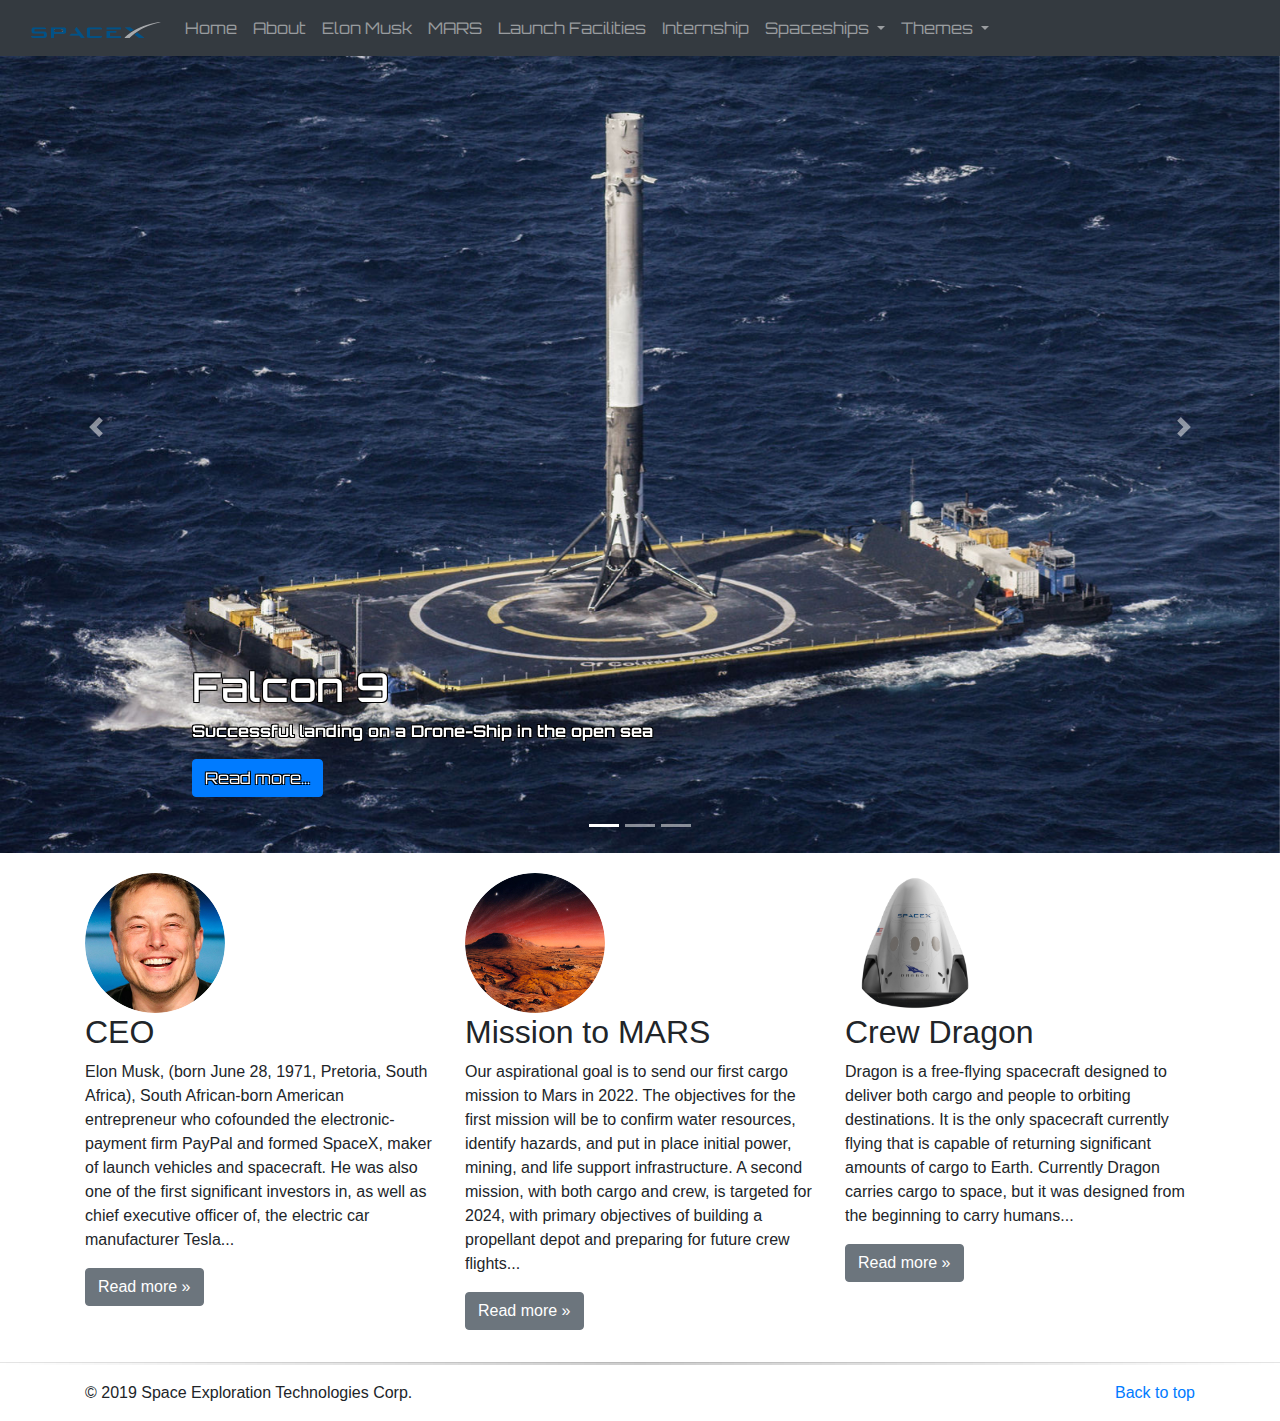
==== index.html @ 4504854e "uploading" ====
<!DOCTYPE html>
<html lang="en">
<head>
	<title>Home</title>
	<meta charset="utf-8">
    <meta name="viewport" content="width=device-width, initial-scale=1, shrink-to-fit=no">
    <link rel="icon" href="img/pageLogo.png">

    <!-- Bootstrap CSS -->
    <link rel="stylesheet" href="https://stackpath.bootstrapcdn.com/bootstrap/4.3.1/css/bootstrap.min.css" integrity="sha384-ggOyR0iXCbMQv3Xipma34MD+dH/1fQ784/j6cY/iJTQUOhcWr7x9JvoRxT2MZw1T" crossorigin="anonymous">
    <!-- Fonts -->
    <link href="https://fonts.googleapis.com/css?family=Orbitron&display=swap" rel="stylesheet">
    <!-- My CSS -->
    <link rel="stylesheet"  type="text/css" href="style.css">
</head>
<body>

	<header>
	<nav class="navbar navbar-expand-lg fixed-top bg-dark navbar-dark">
	  <!-- Brand -->
	  <div class="container-fluid">
	  <a class="navbar-brand" href="index.html"><img src="img/spaceXlogo.png" width="130px"></a>
	  <button class="navbar-toggler" type="button" data-toggle="collapse" data-target="#navbarSupportedContent">
	  	<span class="navbar-toggler-icon"></span>
	  </button>
	  <!-- Links -->
	  <div class="collapse navbar-collapse" id="navbarSupportedContent">
		  <ul class="navbar-nav mr-auto">
		    <li class="nav-item">
		      <a class="nav-link" href="index.html">Home</a>
		    </li>
		    <li class="nav-item">
		      <a class="nav-link" href="about.html">About</a>
		    </li>
		    <li class="nav-item">
		      <a class="nav-link" href="elon.html">Elon Musk</a>
		    </li>
		    <li class="nav-item">
		      <a class="nav-link" href="mars.html">MARS</a>
		    </li>
		    <li class="nav-item">
		      <a class="nav-link" href="launch-facilities.html">Launch Facilities</a>
		    </li>
		   	<li class="nav-item">
		      <a class="nav-link" href="internship.html">Internship</a>
		    </li>
		    <li class="nav-item dropdown">
		        <a class="nav-link dropdown-toggle" href="#" id="navbarDropdown" role="button" data-toggle="dropdown" aria-haspopup="true" aria-expanded="false">
		          Spaceships
		        </a>
		        <div class="dropdown-menu" aria-labelledby="navbarDropdown">
		          <a class="dropdown-item" href="falcon9.html">Falcon 9</a>
		          <a class="dropdown-item" href="falcon-heavy.html">Falcon Heavy</a>
		          <a class="dropdown-item" href="bfr.html">BFR</a>
		          <a class="dropdown-item" href="dragon.html">Crew Dragon</a>
		        </div>
		    </li>
		    <li class="nav-item dropdown">
		        <a class="nav-link dropdown-toggle" href="#" id="navbarDropdown" role="button" data-toggle="dropdown" aria-haspopup="true" aria-expanded="false">
		          Themes
		        </a>
		        <div class="dropdown-menu" aria-labelledby="navbarDropdown">
		          <a href="#" data-theme="default" class="theme-link">default</a><br>
		          <a href="#" data-theme="cerulean" class="theme-link">cerulean</a><br>
		          <a href="#" data-theme="darkly" class="theme-link">darkly</a><br>
		          <a href="#" data-theme="lumen" class="theme-link">lumen</a><br>
		          <a href="#" data-theme="solar" class="theme-link">solar</a>
		        </div>
		    </li>
		  </ul>
		</div>
	</div>
	</nav>
	</header>

  <main role="main">

  <div id="myCarousel" class="carousel slide" data-ride="carousel">
    <ol class="carousel-indicators">
      <li data-target="#myCarousel" data-slide-to="0" class="active"></li>
      <li data-target="#myCarousel" data-slide-to="1"></li>
      <li data-target="#myCarousel" data-slide-to="2"></li>
    </ol>
    <div class="carousel-inner">
      <div class="carousel-item active">
      	<img class="d-block w-100" src="img/slide1.jpg" alt="First slide">
        <div class="container">
          <div class="carousel-caption text-left">
            <h1>Falcon 9</h1>
            <p>Successful landing on a Drone-Ship in the open sea</p>
            <p><a class="btn btn-md btn-primary" href="falcon9.html" role="button">Read more...</a></p>
          </div>
        </div>
      </div>
      <div class="carousel-item">
         <img class="d-block w-100" src="img/slide2.jpg" alt="Second slide">
        <div class="container">
          <div class="carousel-caption text-right">
            <h1>Falcon Heavy</h1>
            <p>Launch of the Falcon Heavy Rocket</p>
            <p><a class="btn btn-md btn-primary" href="falcon-heavy.html" role="button">Read more...</a></p>
          </div>
        </div>
      </div>
      <div class="carousel-item">
        <img class="d-block w-100" src="img/slide3.jpg" alt="Third slide">
        <div class="container">
          <div class="carousel-caption text-left">
            <h1>BFR</h1>
            <p>Mars-Colonizing Rocket</p>
            <p><a class="btn btn-md btn-primary" href="bfr.html" role="button">Read more...</a></p>
          </div>
        </div>
      </div>
    </div>
    <a class="carousel-control-prev" href="#myCarousel" role="button" data-slide="prev">
      <span class="carousel-control-prev-icon" aria-hidden="true"></span>
      <span class="sr-only">Previous</span>
    </a>
    <a class="carousel-control-next" href="#myCarousel" role="button" data-slide="next">
      <span class="carousel-control-next-icon" aria-hidden="true"></span>
      <span class="sr-only">Next</span>
    </a>
  </div>


  <!-- Marketing messaging and featurettes
  ================================================== -->
  <!-- Wrap the rest of the page in another container to center all the content. -->

  <div class="container marketing">

    <!-- Three columns of text below the carousel -->
    <div class="row">
      <div class="col-lg-4">
        <img src="img/elon.png" class="bd-placeholder-img rounded-circle" width="140" height="140" aria-label="Elon Musk"><title>Elon Musk</title>
        <h2>CEO</h2>
        <p>Elon Musk, (born June 28, 1971, Pretoria, South Africa), South African-born American entrepreneur who cofounded the electronic-payment firm PayPal and formed SpaceX, maker of launch vehicles and spacecraft. He was also one of the first significant investors in, as well as chief executive officer of, the electric car manufacturer Tesla...</p>
        <p><a class="btn btn-secondary" href="elon.html" role="button">Read more &raquo;</a></p>
      </div><!-- /.col-lg-4 -->
      <div class="col-lg-4">
        <img src="img/mars.png" class="bd-placeholder-img rounded-circle" width="140" height="140" aria-label="Mission to MARS"><title>Mission to MARS</title>
        <h2>Mission to MARS</h2>
        <p>Our aspirational goal is to send our first cargo mission to Mars in 2022. The objectives for the first mission will be to confirm water resources, identify hazards, and put in place initial power, mining, and life support infrastructure. A second mission, with both cargo and crew, is targeted for 2024, with primary objectives of building a propellant depot and preparing for future crew flights...</p>
        <p><a class="btn btn-secondary" href="mars.html" role="button">Read more &raquo;</a></p>
      </div><!-- /.col-lg-4 -->
      <div class="col-lg-4">
       <img src="img/dragon.png" class="bd-placeholder-img rounded-circle" width="140" height="140" aria-label="Crew Dragon"><title>Crew Dragon</title>
        <h2>Crew Dragon</h2>
        <p>Dragon is a free-flying spacecraft designed to deliver both cargo and people to orbiting destinations. It is the only spacecraft currently flying that is capable of returning significant amounts of cargo to Earth. Currently Dragon carries cargo to space, but it was designed from the beginning to carry humans...</p>
        <p><a class="btn btn-secondary" href="dragon.html" role="button">Read more &raquo;</a></p>
      </div><!-- /.col-lg-4 -->
    </div><!-- /.row -->


   </div><!-- /.container -->
   <hr>
  	<!-- FOOTER -->
            <footer class="container">
            <p class="float-right"><a href="#myCarousel">Back to top</a></p>
            <p>&copy; 2019 Space Exploration Technologies Corp.</p>
            </footer>

	<script src="https://code.jquery.com/jquery-3.3.1.slim.min.js" integrity="sha384-q8i/X+965DzO0rT7abK41JStQIAqVgRVzpbzo5smXKp4YfRvH+8abtTE1Pi6jizo" crossorigin="anonymous"></script>
	<script src="https://cdnjs.cloudflare.com/ajax/libs/popper.js/1.14.7/umd/popper.min.js" integrity="sha384-UO2eT0CpHqdSJQ6hJty5KVphtPhzWj9WO1clHTMGa3JDZwrnQq4sF86dIHNDz0W1" crossorigin="anonymous"></script>
	<script src="https://stackpath.bootstrapcdn.com/bootstrap/4.3.1/js/bootstrap.min.js" integrity="sha384-JjSmVgyd0p3pXB1rRibZUAYoIIy6OrQ6VrjIEaFf/nJGzIxFDsf4x0xIM+B07jRM" crossorigin="anonymous"></script>
	<!-- Changing theme-->
        
            
    <script>
        var themes = {
            "default": "https://stackpath.bootstrapcdn.com/bootstrap/4.3.1/css/bootstrap.min.css",
            "cerulean" : "https://bootswatch.com/4/cerulean/bootstrap.min.css",
            "darkly" : "https://bootswatch.com/4/darkly/bootstrap.min.css",
            "lumen" : "https://bootswatch.com/4/lumen/bootstrap.min.css",
            "solar" : "https://bootswatch.com/4/solar/bootstrap.min.css"
        }
        $(function(){
            var themesheet = $('<link href="'+themes['default']+'" rel="stylesheet" />');
            themesheet.appendTo('head');
            $('.theme-link').click(function(){
                var themeurl = themes[$(this).attr('data-theme')];
                themesheet.attr('href',themeurl);
            });
        });
    </script>
</body>
</html>
---- style.css ----
html{
	scroll-behavior: smooth;
}

.carousel-item{
	max-height: 100vh;
	background: no-repeat center center scroll;
	-webkit-background-size:cover;
	background-size: cover;
}

.carousel-caption{
	font-family: 'Orbitron', sans-serif;
	font-weight: bold;
	text-shadow: -1px -1px 0 #000, 1px -1px 0 #000, -1px 1px 0 #000, 1px 1px 0 #000;
}

.nav-item{
	font-family: 'Orbitron', sans-serif;
}

.marketing{
	margin-top: 20px;
}

.nav-item-theme{
	padding: 10px;
}

.theme-link{
	padding-left: 5px;
}

.card-img-top{
    padding: 25px;
    border-bottom: 2px solid;
    border-radius: 25px;
    border-color: lightgrey;
}

a:link{
    text-decoration: none;
}
a:hover{
    text-decoration: none;
}

hr{
    border: 0;
    background-image: linear-gradient(to right, rgba(0, 0, 0, 0), rgba(0, 0, 0, 0.20), rgba(0, 0, 0, 0));
    padding: 1px;
}

.center {
  display: block;
  margin-left: auto;
  margin-right: auto;
  max-width: 100%;
  height: auto;
  border-radius: 10px;
}

/* counter stats */
@import url(https://fonts.googleapis.com/css?family=Lato:400,700|Montserrat:400,700);
@import url(https://maxcdn.bootstrapcdn.com/font-awesome/4.6.3/css/font-awesome.min.css);

/*/ start count stats /*/

section#counter-stats {
	display: flex;
	justify-content: center;
}

.stats {
  text-align: center;
  font-size: 35px;
  font-weight: 700;
  font-family: 'Orbitron', sans-serif;
  padding: 20px 0px;
}

/*/ end count stats /*/

#video{
	position: relative;
}

.container video {
    position:relative;
    z-index:0;
}

.overlay {
	position:absolute;
	color: white;
	font-family: 'Orbitron', sans-serif;
    margin-top: 200px;
    margin-left: 50px;
    top:0;
    left:0;
    z-index:1;
}

.overlay h4, h3{
	font-size: 17px;
}

.overlay h3{
	margin-bottom: 20px;
}

@media only screen and (max-width: 1200px) {
	.overlay h4{
		font-size: 17px;
	}
	.overlay h3{
		font-size: 18px;
	}
	.overlay{
		margin-top: 150px;
	}
}

@media only screen and (max-width: 1000px) {
	.overlay h4{
		font-size: 14px;
	}
	.overlay h3{
		font-size: 15px;
		margin-bottom: 10px;
	}
	.overlay{
		margin-top: 150px;
	}
}

@media only screen and (max-width: 900px) {
	.overlay h4{
		font-size: 13px;
	}
	.overlay h3{
		font-size: 13px;
		margin-bottom: 0px;
	}
	.overlay{
		margin-top: 150px;
	}
}

@media only screen and (max-width: 768px) {
	.overlay h4{
		font-size: 12px;
	}
	.overlay h3{
		font-size: 12px;
		margin-bottom: -5px;
	}
	.overlay{
		margin-top: 165px;
	}
}
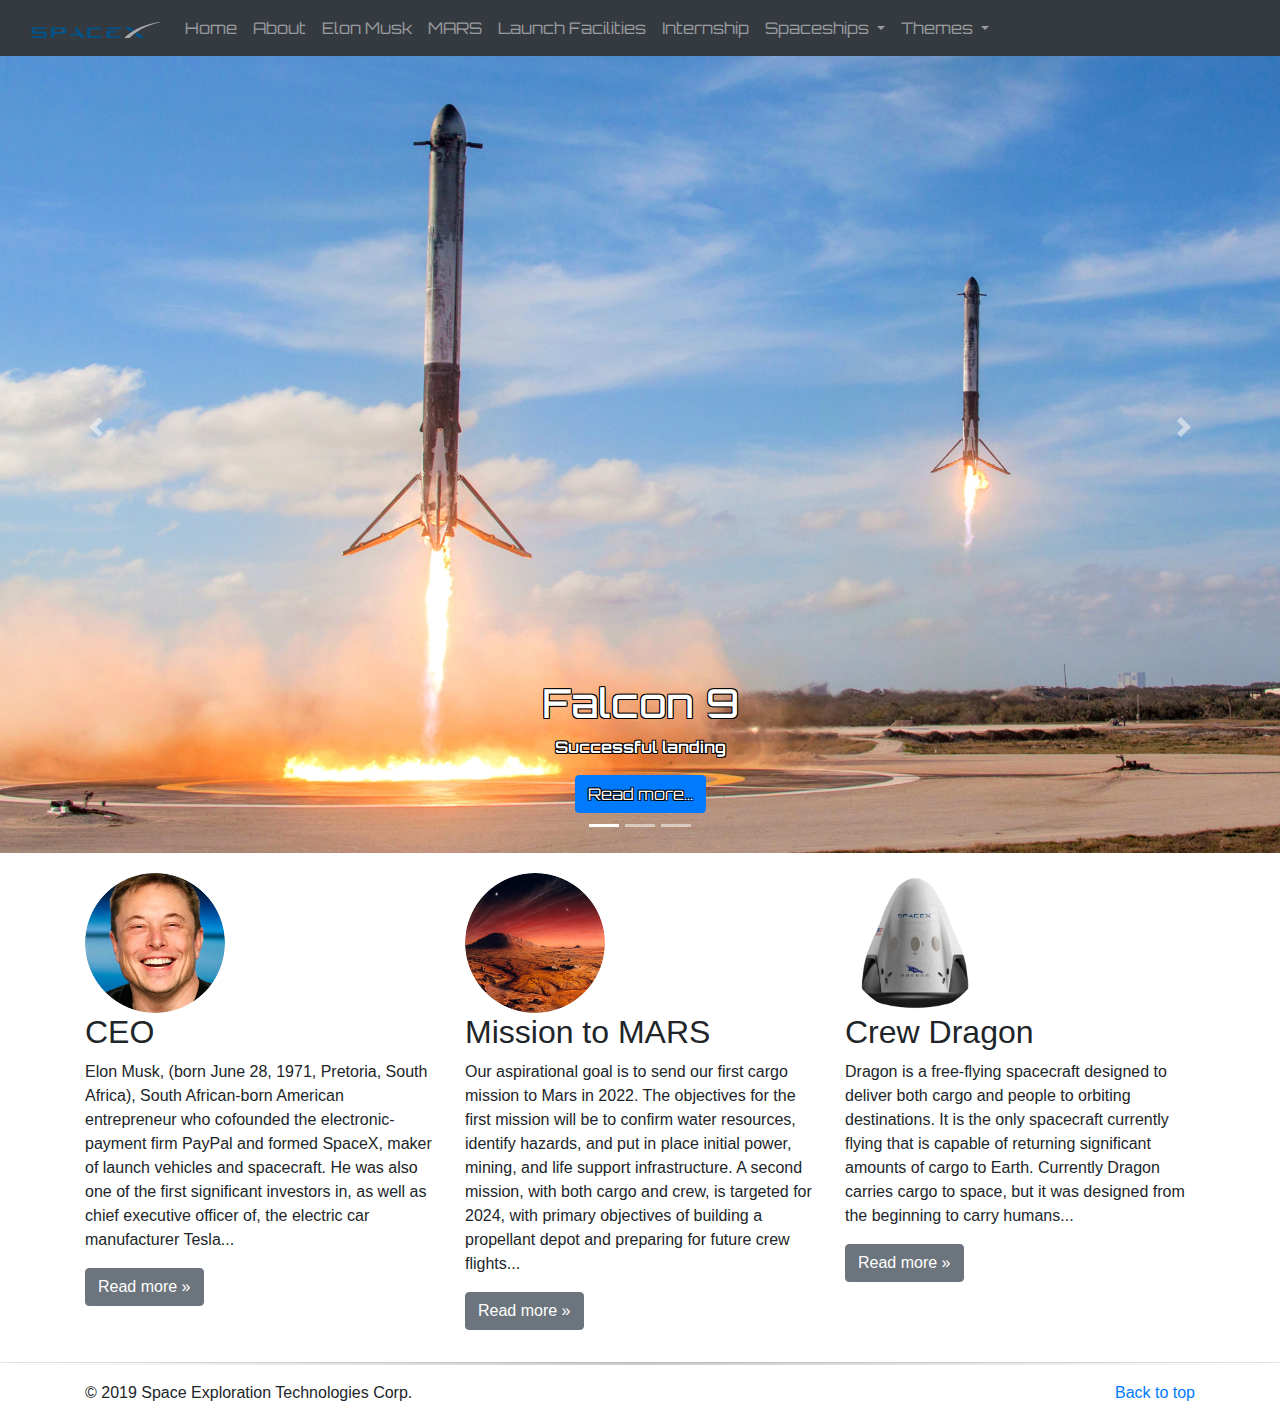
==== commit bb4a1cf4: "revising" ====
--- a/index.html
+++ b/index.html
@@ -83,12 +83,12 @@
     </ol>
     <div class="carousel-inner">
       <div class="carousel-item active">
-      	<img class="d-block w-100" src="img/slide1.jpg" alt="First slide">
+      	<img id="first" class="d-block w-100" src="img/slide1.jpg" alt="First slide">
         <div class="container">
-          <div class="carousel-caption text-left">
+          <div class="carousel-caption text-center">
             <h1>Falcon 9</h1>
-            <p>Successful landing on a Drone-Ship in the open sea</p>
-            <p><a class="btn btn-md btn-primary" href="falcon9.html" role="button">Read more...</a></p>
+            <p>Successful landing</p>
+            <span><a class="btn btn-md btn-primary" href="falcon9.html" role="button">Read more...</a></span>
           </div>
         </div>
       </div>
@@ -98,7 +98,7 @@
           <div class="carousel-caption text-right">
             <h1>Falcon Heavy</h1>
             <p>Launch of the Falcon Heavy Rocket</p>
-            <p><a class="btn btn-md btn-primary" href="falcon-heavy.html" role="button">Read more...</a></p>
+            <span><a class="btn btn-md btn-primary" href="falcon-heavy.html" role="button">Read more...</a></span>
           </div>
         </div>
       </div>
@@ -108,7 +108,7 @@
           <div class="carousel-caption text-left">
             <h1>BFR</h1>
             <p>Mars-Colonizing Rocket</p>
-            <p><a class="btn btn-md btn-primary" href="bfr.html" role="button">Read more...</a></p>
+            <span><a class="btn btn-md btn-primary" href="bfr.html" role="button">Read more...</a></span>
           </div>
         </div>
       </div>
--- a/style.css
+++ b/style.css
@@ -158,4 +158,56 @@
 	.overlay{
 		margin-top: 165px;
 	}
+	.carousel-caption p {
+		display: none;
+	}
+	.carousel-caption h1{
+		font-size: 20px;
+		margin-bottom: -5px;
+	}
+	.carousel-caption .btn{
+		padding: 3px;
+		margin-bottom: -10px;
+	}
+	.carousel-caption span a{
+		font-size: 12px;
+	}
+	.carousel-item img{
+		margin-top: 50px;
+	}
+	#top{
+	margin-top: 25px;
+	}
+}
+@media only screen and (max-width: 568px) {
+	.overlay h4{
+		font-size: 9px;
+	}
+	.overlay h3{
+		font-size: 10px;
+		margin-bottom: -17px;
+	}
+	.overlay{
+		margin-top: 215px;
+	}
+	.carousel-caption p {
+		display: none;
+	}
+	.carousel-caption h1{
+		font-size: 20px;
+		margin-bottom: -5px;
+	}
+	.carousel-caption .btn{
+		padding: 3px;
+		margin-bottom: -10px;
+	}
+	.carousel-caption span a{
+		font-size: 12px;
+	}
+	.carousel-item img{
+		margin-top: 50px;
+	}
+	#top{
+	margin-top: 25px;
+	}
 }